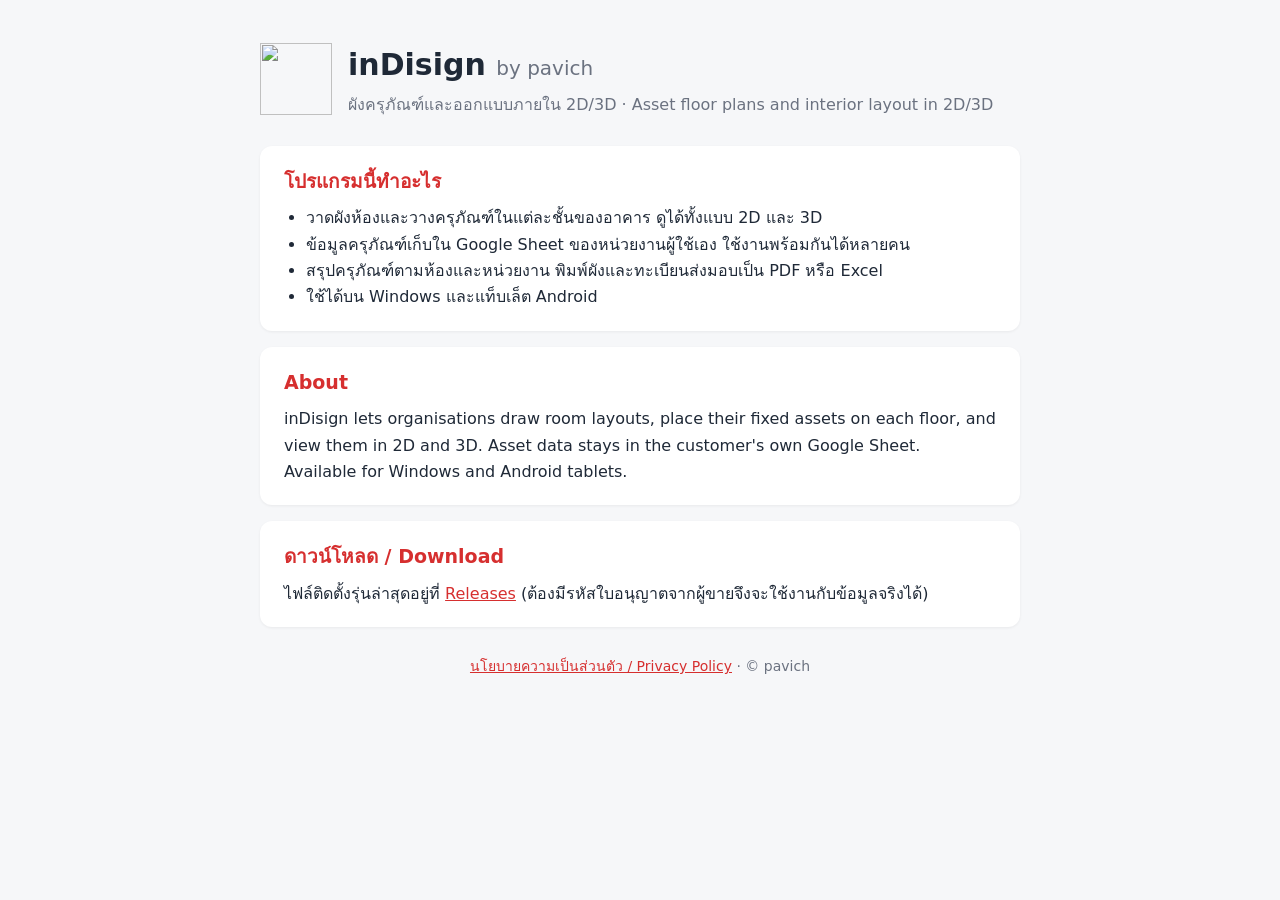
==== index.html @ 5cec68d2 "site: index.html" ====
<!doctype html>
<html lang="th">
<head>
<meta charset="utf-8">
<meta name="viewport" content="width=device-width, initial-scale=1">
<title>inDisign by pavich</title>
<link rel="icon" href="icon.png">
<style>
  :root { --red:#D62F2F; --ink:#1f2937; --mute:#6b7280; --bg:#f6f7f9; }
  body { margin:0; font-family: "Sarabun", "Segoe UI", system-ui, sans-serif; color:var(--ink); background:var(--bg); line-height:1.65; }
  .wrap { max-width:760px; margin:0 auto; padding:40px 16px 64px; }
  header { display:flex; align-items:center; gap:16px; margin-bottom:28px; }
  header img { width:72px; height:72px; }
  h1 { margin:0; font-size:30px; } h1 span { color:var(--mute); font-weight:400; font-size:20px; }
  .tag { color:var(--mute); margin:2px 0 0; }
  section { background:#fff; border-radius:12px; padding:20px 24px; margin-bottom:16px; box-shadow:0 1px 3px rgba(0,0,0,.06); }
  h2 { margin:0 0 8px; font-size:19px; color:var(--red); }
  ul { margin:0; padding-left:22px; }
  a { color:var(--red); }
  footer { color:var(--mute); font-size:14px; text-align:center; margin-top:28px; }
</style>
</head>
<body>
<div class="wrap">
  <header>
    <img src="icon.png" alt="">
    <div>
      <h1>inDisign <span>by pavich</span></h1>
      <p class="tag">ผังครุภัณฑ์และออกแบบภายใน 2D/3D · Asset floor plans and interior layout in 2D/3D</p>
    </div>
  </header>

  <section>
    <h2>โปรแกรมนี้ทำอะไร</h2>
    <ul>
      <li>วาดผังห้องและวางครุภัณฑ์ในแต่ละชั้นของอาคาร ดูได้ทั้งแบบ 2D และ 3D</li>
      <li>ข้อมูลครุภัณฑ์เก็บใน Google Sheet ของหน่วยงานผู้ใช้เอง ใช้งานพร้อมกันได้หลายคน</li>
      <li>สรุปครุภัณฑ์ตามห้องและหน่วยงาน พิมพ์ผังและทะเบียนส่งมอบเป็น PDF หรือ Excel</li>
      <li>ใช้ได้บน Windows และแท็บเล็ต Android</li>
    </ul>
  </section>

  <section>
    <h2>About</h2>
    <p style="margin:0">inDisign lets organisations draw room layouts, place their fixed assets on each floor, and view them in 2D and 3D. Asset data stays in the customer's own Google Sheet. Available for Windows and Android tablets.</p>
  </section>

  <section>
    <h2>ดาวน์โหลด / Download</h2>
    <p style="margin:0">ไฟล์ติดตั้งรุ่นล่าสุดอยู่ที่ <a href="https://github.com/perigeeperil-byte/indisign-releases/releases/latest">Releases</a> (ต้องมีรหัสใบอนุญาตจากผู้ขายจึงจะใช้งานกับข้อมูลจริงได้)</p>
  </section>

  <footer>
    <a href="privacy.html">นโยบายความเป็นส่วนตัว / Privacy Policy</a> · © pavich
  </footer>
</div>
</body>
</html>
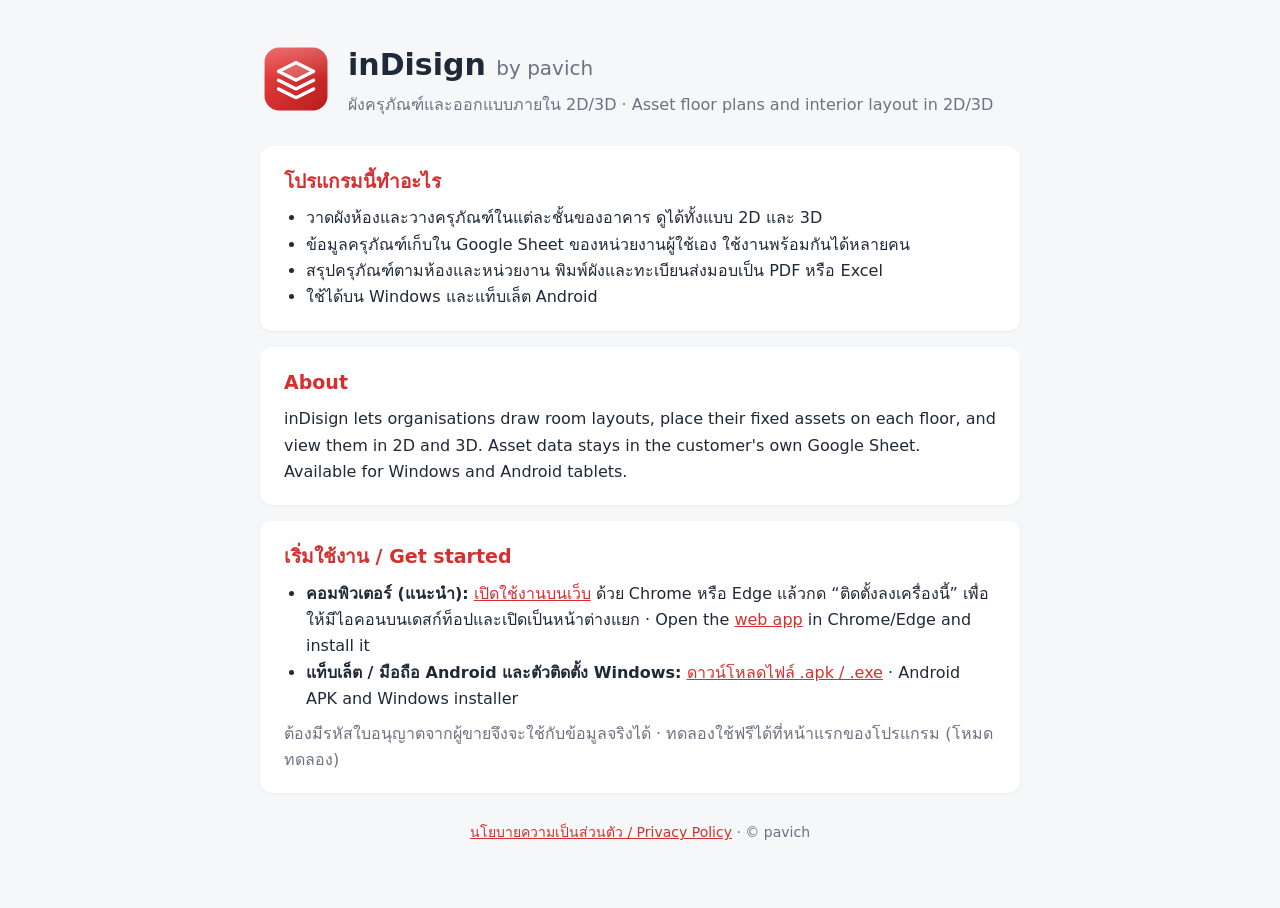
==== commit 2bd589c0: "site: index.html" ====
--- a/index.html
+++ b/index.html
@@ -46,8 +46,12 @@
   </section>
 
   <section>
-    <h2>ดาวน์โหลด / Download</h2>
-    <p style="margin:0">ไฟล์ติดตั้งรุ่นล่าสุดอยู่ที่ <a href="https://github.com/perigeeperil-byte/indisign-releases/releases/latest">Releases</a> (ต้องมีรหัสใบอนุญาตจากผู้ขายจึงจะใช้งานกับข้อมูลจริงได้)</p>
+    <h2>เริ่มใช้งาน / Get started</h2>
+    <ul>
+      <li><b>คอมพิวเตอร์ (แนะนำ):</b> <a href="app/">เปิดใช้งานบนเว็บ</a> ด้วย Chrome หรือ Edge แล้วกด “ติดตั้งลงเครื่องนี้” เพื่อให้มีไอคอนบนเดสก์ท็อปและเปิดเป็นหน้าต่างแยก · Open the <a href="app/">web app</a> in Chrome/Edge and install it</li>
+      <li><b>แท็บเล็ต / มือถือ Android และตัวติดตั้ง Windows:</b> <a href="https://github.com/perigeeperil-byte/indisign-releases/releases/latest">ดาวน์โหลดไฟล์ .apk / .exe</a> · Android APK and Windows installer</li>
+    </ul>
+    <p class="mute" style="margin:8px 0 0;color:#6b7280">ต้องมีรหัสใบอนุญาตจากผู้ขายจึงจะใช้กับข้อมูลจริงได้ · ทดลองใช้ฟรีได้ที่หน้าแรกของโปรแกรม (โหมดทดลอง)</p>
   </section>
 
   <footer>
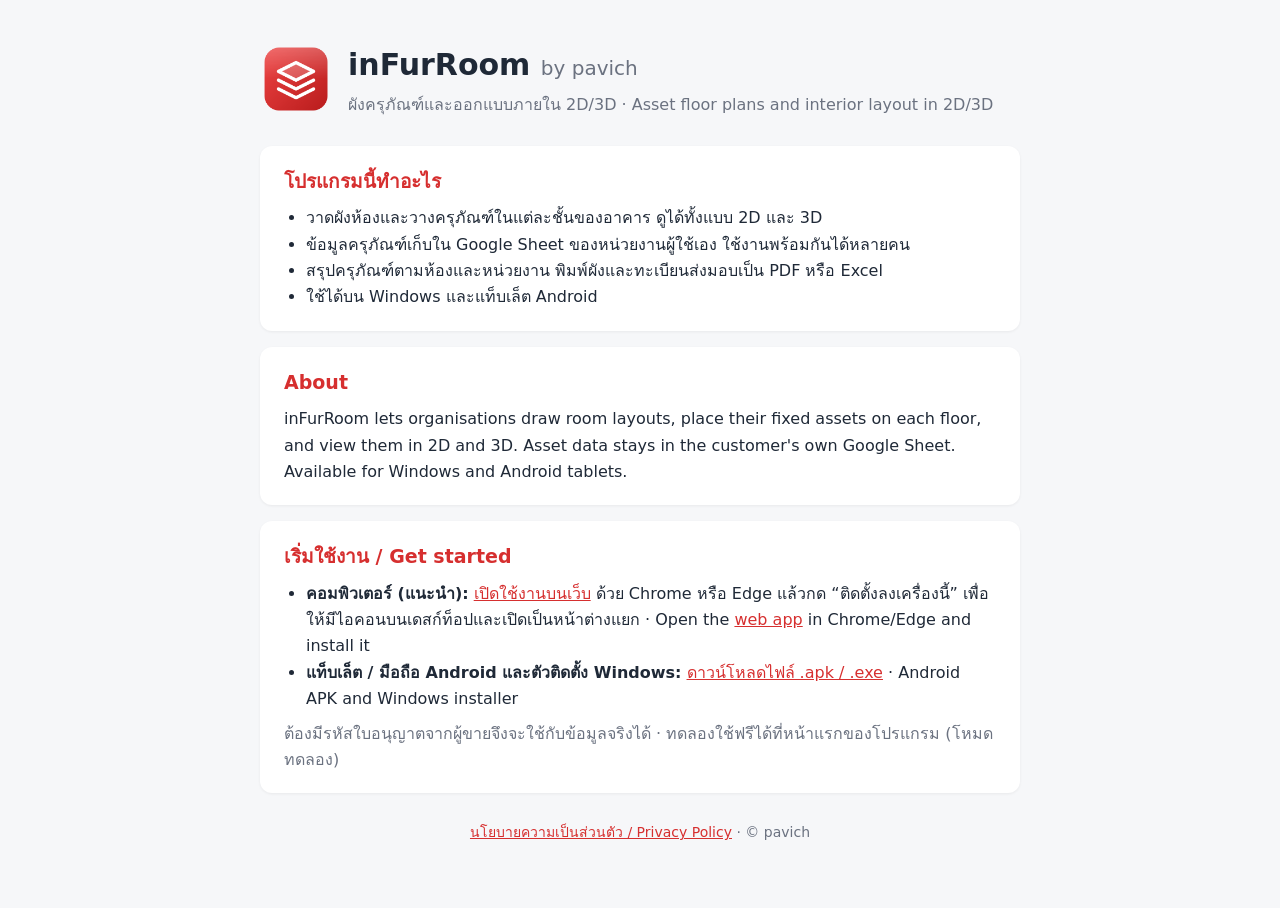
==== commit a814968c: "site: index.html" ====
--- a/index.html
+++ b/index.html
@@ -3,7 +3,7 @@
 <head>
 <meta charset="utf-8">
 <meta name="viewport" content="width=device-width, initial-scale=1">
-<title>inDisign by pavich</title>
+<title>inFurRoom by pavich</title>
 <link rel="icon" href="icon.png">
 <style>
   :root { --red:#D62F2F; --ink:#1f2937; --mute:#6b7280; --bg:#f6f7f9; }
@@ -25,7 +25,7 @@
   <header>
     <img src="icon.png" alt="">
     <div>
-      <h1>inDisign <span>by pavich</span></h1>
+      <h1>inFurRoom <span>by pavich</span></h1>
       <p class="tag">ผังครุภัณฑ์และออกแบบภายใน 2D/3D · Asset floor plans and interior layout in 2D/3D</p>
     </div>
   </header>
@@ -42,14 +42,14 @@
 
   <section>
     <h2>About</h2>
-    <p style="margin:0">inDisign lets organisations draw room layouts, place their fixed assets on each floor, and view them in 2D and 3D. Asset data stays in the customer's own Google Sheet. Available for Windows and Android tablets.</p>
+    <p style="margin:0">inFurRoom lets organisations draw room layouts, place their fixed assets on each floor, and view them in 2D and 3D. Asset data stays in the customer's own Google Sheet. Available for Windows and Android tablets.</p>
   </section>
 
   <section>
     <h2>เริ่มใช้งาน / Get started</h2>
     <ul>
       <li><b>คอมพิวเตอร์ (แนะนำ):</b> <a href="app/">เปิดใช้งานบนเว็บ</a> ด้วย Chrome หรือ Edge แล้วกด “ติดตั้งลงเครื่องนี้” เพื่อให้มีไอคอนบนเดสก์ท็อปและเปิดเป็นหน้าต่างแยก · Open the <a href="app/">web app</a> in Chrome/Edge and install it</li>
-      <li><b>แท็บเล็ต / มือถือ Android และตัวติดตั้ง Windows:</b> <a href="https://github.com/perigeeperil-byte/indisign-releases/releases/latest">ดาวน์โหลดไฟล์ .apk / .exe</a> · Android APK and Windows installer</li>
+      <li><b>แท็บเล็ต / มือถือ Android และตัวติดตั้ง Windows:</b> <a href="https://github.com/perigeeperil-byte/infurroom-releases/releases/latest">ดาวน์โหลดไฟล์ .apk / .exe</a> · Android APK and Windows installer</li>
     </ul>
     <p class="mute" style="margin:8px 0 0;color:#6b7280">ต้องมีรหัสใบอนุญาตจากผู้ขายจึงจะใช้กับข้อมูลจริงได้ · ทดลองใช้ฟรีได้ที่หน้าแรกของโปรแกรม (โหมดทดลอง)</p>
   </section>
